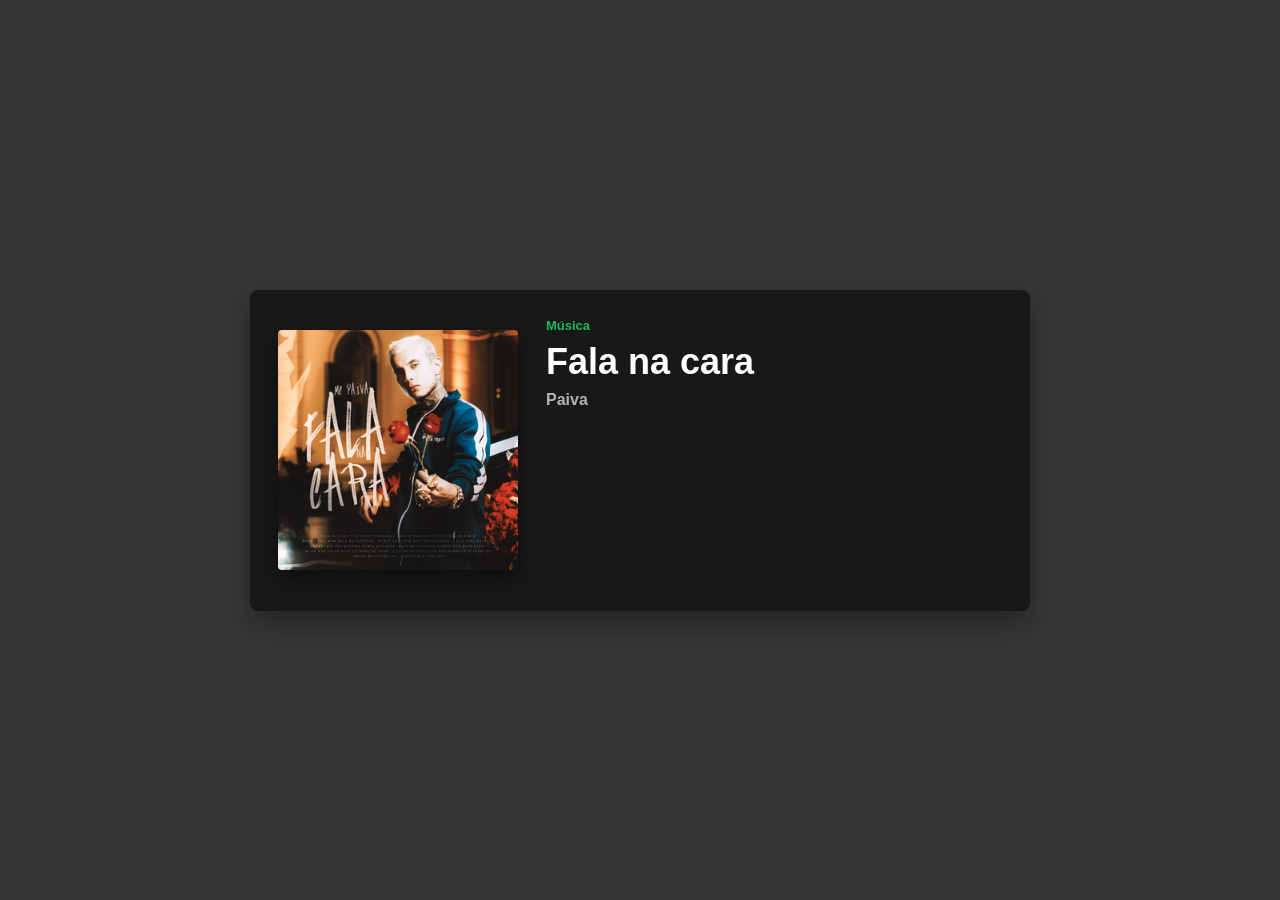
==== fala-na-cara.html @ 5634deb7 "Adiciona site Spotify" ====
<!DOCTYPE html>
<html lang="pt-BR">
<head>
  <meta charset="UTF-8">
  <title>Fala na cara</title>

  <link rel="stylesheet" href="css/style.css">
</head>

<body class="pagina-musica">
  <div class="musica">
    <img class="capa-musica" src="image/fala-na-cara.jpg" alt="Capa da música Fala na cara">

    <div class="info-musica">
      <p class="tipo-musica">Música</p>
      <h1>Fala na cara</h1>
      <p class="artista-musica">Paiva</p>

      <iframe
        class="player-spotify"
        src="https://open.spotify.com/embed/track/0OBv4CEP5FKS19ZQGHAUM6?utm_source=generator"
        allow="autoplay; clipboard-write; encrypted-media; fullscreen; picture-in-picture"
        loading="lazy">
      </iframe>
    </div>
  </div>
</body>
</html>
---- css/style.css ----
* {
  box-sizing: border-box;
}

body {
  margin: 0;
  font-family: Arial, Helvetica, sans-serif;
  background-color: #121212;
  color: white;
}

header {
  background-color: #1db954;
  padding: 22px;
  text-align: center;
}

header h2 {
  margin: 0;
}

.area-musicas {
  display: flex;
  min-height: 520px;
  height: calc(100vh - 80px);
  max-height: 720px;
}

nav {
  width: 25%;
  min-width: 230px;
  background-color: #191414;
  padding: 20px;
}

nav ul {
  list-style-type: none;
  padding: 0;
  margin: 0;
}

nav p {
  margin: 0 0 12px;
}

nav a {
  display: block;
  color: white;
  text-decoration: none;
  background-color: #2b2b2b;
  padding: 12px;
  border-radius: 6px;
}

nav a:hover {
  background-color: #1db954;
  color: #121212;
}

article {
  width: 75%;
  background-color: #383636;
}

footer {
  background-color: #191414;
  border-top: 1px solid #2b2b2b;
  padding: 18px;
  text-align: center;
}

footer p {
  margin: 0;
  color: #b3b3b3;
  font-size: 14px;
}

.cadastro {
  background-color: #121212;
  padding: 50px 22px;
}

.cadastro-conteudo {
  width: min(100%, 960px);
  margin: 0 auto;
}

.cadastro-titulo {
  margin-bottom: 25px;
}

.cadastro-titulo p {
  margin: 0 0 8px;
  color: #1db954;
  font-weight: bold;
}

.cadastro-titulo h2 {
  margin: 0;
  font-size: 32px;
}

.formulario-cadastro {
  display: grid;
  grid-template-columns: repeat(2, minmax(0, 1fr));
  gap: 18px;
}

.campo {
  display: flex;
  flex-direction: column;
  gap: 8px;
}

.campo label {
  font-size: 14px;
  font-weight: bold;
}

.campo input {
  width: 100%;
  min-height: 44px;
  padding: 10px 12px;
  border: 1px solid #3b3b3b;
  border-radius: 6px;
  background-color: #242424;
  color: white;
  font-size: 15px;
}

.campo input:focus {
  outline: 2px solid #1db954;
  border-color: #1db954;
}

.acoes-formulario {
  grid-column: 1 / -1;
  display: flex;
  gap: 12px;
  flex-wrap: wrap;
  margin-top: 6px;
}

.acoes-formulario button {
  min-width: 120px;
  padding: 12px 20px;
  border: none;
  border-radius: 999px;
  background-color: #1db954;
  color: #121212;
  font-weight: bold;
  cursor: pointer;
}

.acoes-formulario .botao-limpar {
  background-color: transparent;
  color: white;
  border: 1px solid #5a5a5a;
}

.acoes-formulario button:hover {
  filter: brightness(1.1);
}

.pagina-musica {
  height: 100vh;
  display: flex;
  justify-content: center;
  align-items: center;
  background-color: #383636;
  padding: 25px;
}

.musica {
  width: 90%;
  max-width: 780px;
  display: flex;
  flex-direction: row;
  align-items: center;
  justify-content: center;
  gap: 28px;
  padding: 28px;
  background-color: #181818;
  border-radius: 8px;
  box-shadow: 0 12px 30px rgba(0, 0, 0, 0.35);
}

.capa-musica {
  width: 240px;
  max-width: 100%;
  aspect-ratio: 1 / 1;
  object-fit: cover;
  border-radius: 4px;
  box-shadow: 0 8px 20px rgba(0, 0, 0, 0.45);
}

.info-musica {
  width: 100%;
  min-width: 0;
}

.tipo-musica {
  margin: 0 0 8px;
  font-size: 13px;
  font-weight: bold;
  color: #1db954;
}

.info-musica h1 {
  margin: 0;
  font-size: 36px;
}

.artista-musica {
  margin: 8px 0 18px;
  font-size: 16px;
  font-weight: bold;
  color: #b3b3b3;
}

.player-spotify {
  width: 100%;
  height: 152px;
  border: none;
  border-radius: 12px;
}

@media (max-width: 750px) {
  header {
    padding: 18px;
  }

  .area-musicas {
    flex-direction: column;
    height: auto;
    max-height: none;
  }

  nav {
    width: 100%;
    min-width: 0;
    padding: 14px;
  }

  nav li {
    display: grid;
    grid-template-columns: 1fr;
    gap: 10px;
  }

  nav p {
    margin: 0;
  }

  article {
    width: 100%;
    height: 620px;
  }

  .musica {
    flex-direction: column;
    padding: 22px;
  }

  .capa-musica {
    width: 220px;
  }

  .info-musica h1 {
    font-size: 28px;
    text-align: center;
  }

  .tipo-musica,
  .artista-musica {
    text-align: center;
  }

  .cadastro {
    padding: 38px 16px;
  }

  .formulario-cadastro {
    grid-template-columns: 1fr;
  }

  .acoes-formulario button {
    width: 100%;
  }
}

@media (min-width: 751px) and (max-width: 980px) {
  .area-musicas {
    height: 620px;
  }

  nav {
    width: 30%;
    min-width: 210px;
  }

  article {
    width: 70%;
  }

  .musica {
    width: 94%;
    gap: 20px;
    padding: 22px;
  }

  .capa-musica {
    width: 200px;
  }

  .info-musica h1 {
    font-size: 30px;
  }
}
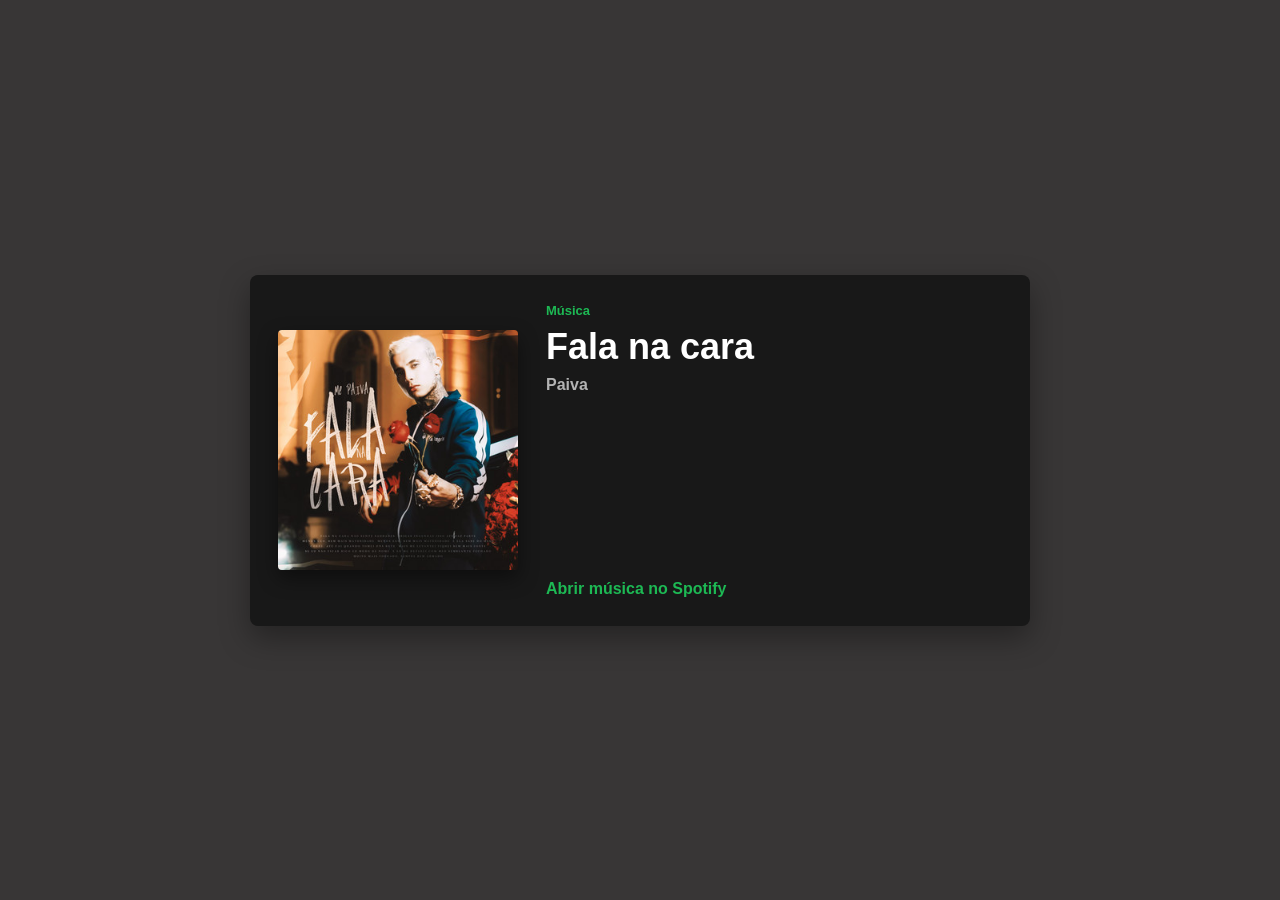
==== commit f7b23da8: "Corrige projeto para funcionar em qualquer ambiente" ====
--- a/fala-na-cara.html
+++ b/fala-na-cara.html
@@ -2,6 +2,7 @@
 <html lang="pt-BR">
 <head>
   <meta charset="UTF-8">
+  <meta name="viewport" content="width=device-width, initial-scale=1.0">
   <title>Fala na cara</title>
 
   <link rel="stylesheet" href="css/style.css">
@@ -9,19 +10,28 @@
 
 <body class="pagina-musica">
   <div class="musica">
-    <img class="capa-musica" src="image/fala-na-cara.jpg" alt="Capa da música Fala na cara">
+    <img class="capa-musica" src="image/fala-na-cara.jpg" alt="Capa da m&uacute;sica Fala na cara">
 
     <div class="info-musica">
-      <p class="tipo-musica">Música</p>
+      <p class="tipo-musica">M&uacute;sica</p>
       <h1>Fala na cara</h1>
       <p class="artista-musica">Paiva</p>
 
       <iframe
         class="player-spotify"
+        title="Player do Spotify - Fala na cara"
         src="https://open.spotify.com/embed/track/0OBv4CEP5FKS19ZQGHAUM6?utm_source=generator"
         allow="autoplay; clipboard-write; encrypted-media; fullscreen; picture-in-picture"
         loading="lazy">
       </iframe>
+
+      <a
+        class="spotify-fallback"
+        href="https://open.spotify.com/track/0OBv4CEP5FKS19ZQGHAUM6"
+        target="_blank"
+        rel="noopener noreferrer">
+        Abrir m&uacute;sica no Spotify
+      </a>
     </div>
   </div>
 </body>
--- a/css/style.css
+++ b/css/style.css
@@ -225,6 +225,18 @@
   border-radius: 12px;
 }
 
+.spotify-fallback {
+  display: inline-block;
+  margin-top: 12px;
+  color: #1db954;
+  font-weight: bold;
+  text-decoration: none;
+}
+
+.spotify-fallback:hover {
+  text-decoration: underline;
+}
+
 @media (max-width: 750px) {
   header {
     padding: 18px;
